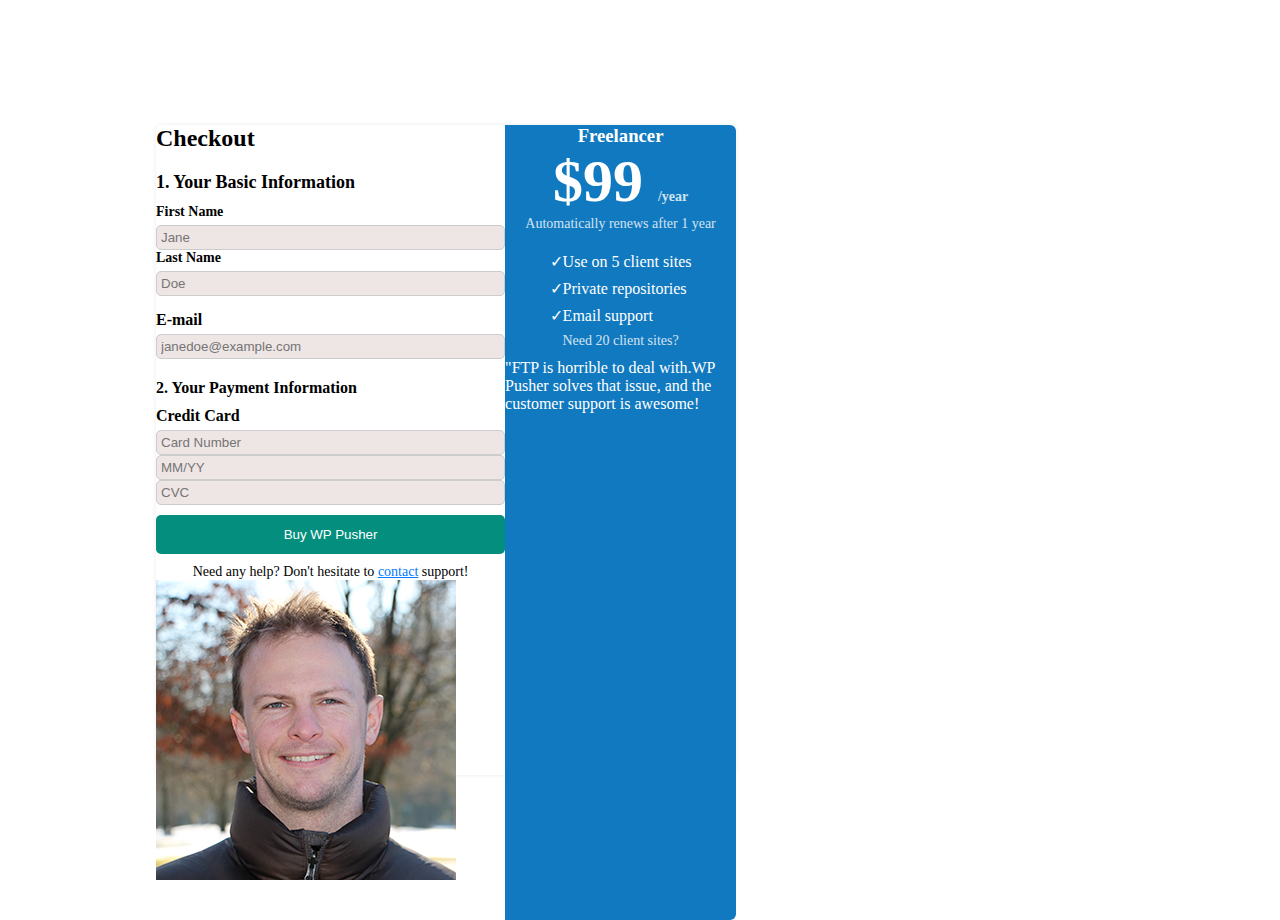
==== Assignment-5/assignment-5.html @ 491de337 "helo" ====
<!DOCTYPE html>
<html lang="en">
  <head>
    <meta charset="UTF-8" />
    <meta name="viewport" content="width=device-width, initial-scale=1.0" />
    <link rel="stylesheet" href="assignment-5.css" />

    <title>Assignment-5</title>
  </head>
  <body>
    <main>
      <div class="container">
        <section class="Checkout-details">
          <h2>Checkout</h2>

          <div class="section-title">1. Your Basic Information</div>

          <div class="form-details">
            <div>
              <label for="First Name">First Name</label>
              <input type="text" placeholder="Jane" />

              <label for="Last Name">Last Name</label>
              <input type="text" placeholder="Doe" />
            </div>
          </div>

          <label for="email">E-mail</label>
          <input type="text" placeholder="janedoe@example.com" />

          <div class="payment-info">2. Your Payment Information</div>

          <label for="card">Credit Card</label>
          <input type="text" placeholder="Card Number" />

          <div class="card-cvc">
            <input type="text" placeholder="MM/YY" />
            <input type="text" placeholder="CVC" />
          </div>

          <button class="all-buttons">Buy WP Pusher</button>

          <p class="for-support">
            Need any help? Don't hesitate to
            <a href="#" style="color: #007bff">contact</a> support!
          </p>

          <img src="bro.png" alt="" />
        </section>

        <section class="second">
          <!-- Details-->
          <div class="checkout-sidebar">
            <h3>Freelancer</h3>

            <p class="price">$99 <span class="small-text">/year</span></p>
            <p class="small-text">Automatically renews after 1 year</p>

            <div class="benefits">
              <ul>
                <li>&check;Use on 5 client sites</li>
                <li>&check;Private repositories</li>
                <li>&check;Email support</li>
              </ul>
            </div>

            <p class="small-text">
              Need 20 client sites?
              <a
                href="#"
                style="color: white; text-decoration: underline"
                Switch
                to
                the
                Agency
                plan
              ></a>
            </p>

            <p class="review">
              "FTP is horrible to deal with.WP Pusher solves that issue, and the
              customer support is awesome!
            </p>
          </div>
        </section>
      </div>
    </main>
  </body>
</html>
---- Assignment-5/assignment-5.css ----
* {
  padding: 0;
  margin: 0;
  box-sizing: border-box;
}


body {
  background-color: #fff;
  display: flex;
  height: 100vh;
  min-height: 795px;
  width: 892px;
  margin: 0;
  align-items: center;
  justify-content: center;


}

.container {
  background-color: white;
  display: flex;
  max-width: 580px;
  max-height: 650px;
  border-radius: 6px;
  box-shadow: 0 0 5px #2B404E18;
  
  
}

section.checkout-details {
  padding: 30px;
  border-right: 1px solid #ddd;
  width: 100%;

}

h2 {
  margin-bottom: 20px;
}

.section-title {
  font-weight: bold;
  font-size: 18px;
  margin-bottom: 10px;
  line-height: 21.6px;

}

.form-details {
  display: flex;
  gap: 15px;
  margin-bottom: 15px;
  font-size: 14px;

}

.form-details div {
  flex: 1;
  
}

label {
  display:block;
  font-weight: bold;
  margin-bottom: 5px;

}

input {
  width: 100%;
  padding: 4px;
  border: 1px solid #ccc;
  border-radius: 5px;
  background-color: rgb(238, 229, 229);
}

.full-width {
  width: 100%;

}

.payment-info {
  margin-top: 20px;
  font-size: 16px;
  font-weight: bold;
  padding-bottom: 10px;

}

.payment-info input {
  width: 100%;

}

.all-buttons {
  background-color: #038E7D;
  color: white;
  text-align: center;
  display: block;
  padding: 12px;
  width: 100%;
  border: none;
  border-radius: 5px;
  margin-top: 10px;
  cursor: pointer;
}

.all-buttons:hover {
  background-color: #218838;
}

.for-support {
  font-size: 14px;
  text-align: center;
  margin-top: 10px;
}


/* Detail Section */
.checkout-sidebar {
  
  background-color: #1179BF;
  color: #fff;
  max-width: 250px;
  height: 795px;
  border-top-right-radius: 6px;
  border-bottom-right-radius: 6px;
  justify-items: center;
  align-items: ;

}

.price {
  font-size: 60px;
  font-weight: bold;
}

.small-text {
  font-size: 14px;
  margin-bottom: 10px;
  opacity: 0.8;
}

.benefits {
  margin-top: 20px;

}

.benefits ul {
  list-style: none;
  padding: 0;
}

.benefits ul li {
  margin-bottom: 8px;

}

.reviews {
  font-style: italic;
  font-size: 14px;
  margin-top: 20px;
}

.img {
  
}
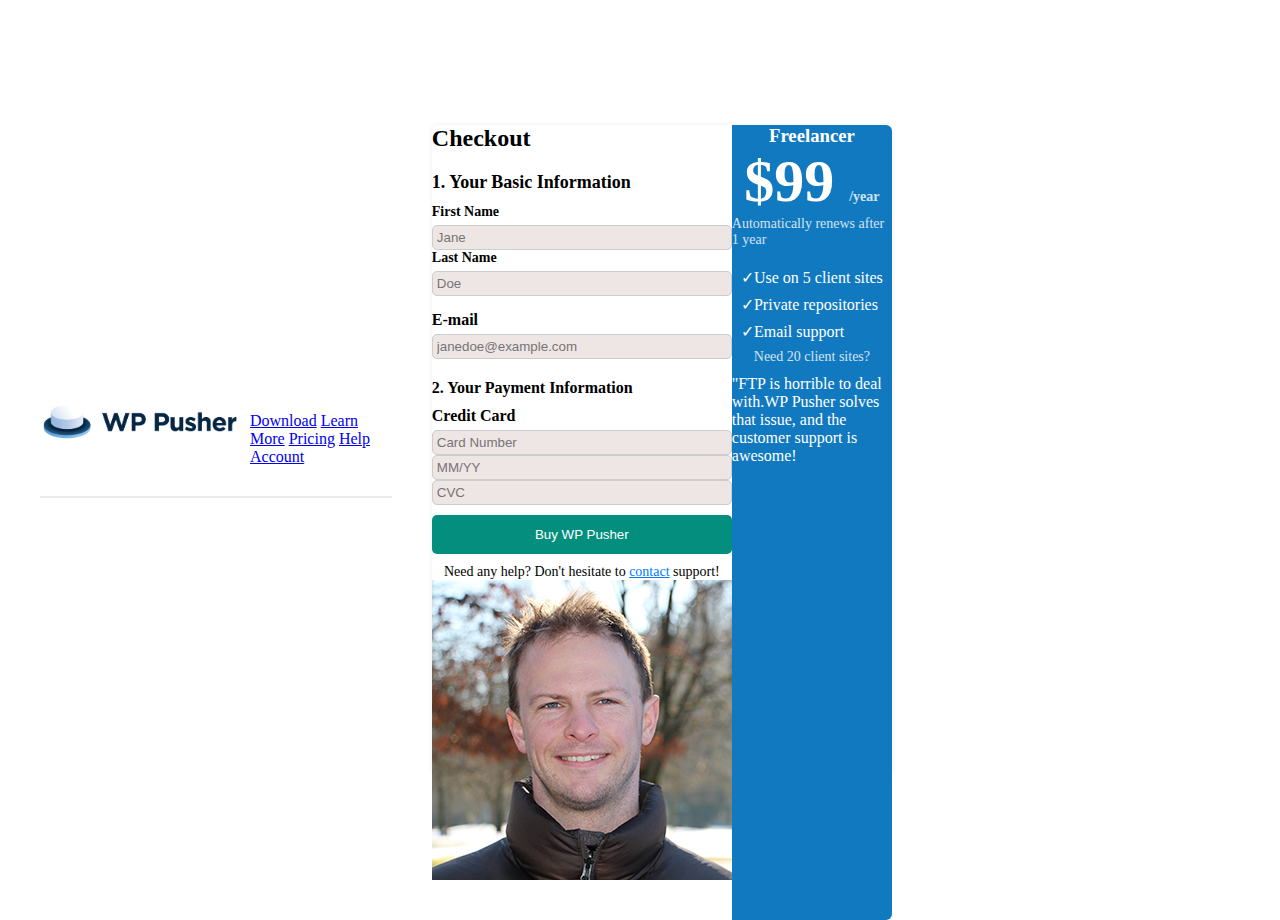
==== commit 9bbfb1ec: "Completed Assignments" ====
--- a/Assignment-5/assignment-5.html
+++ b/Assignment-5/assignment-5.html
@@ -8,12 +8,28 @@
     <title>Assignment-5</title>
   </head>
   <body>
-    <main>
-      <div class="container">
-        <section class="Checkout-details">
+    <header>
+      <nav class="navigation-bar">
+        <div class="left-side">
+          <img src="pubb.png" alt="Logo">
+        </div>
+
+        <div class="right-side">
+          <a href="#">Download</a>
+          <a href="#">Learn More</a>
+          <a href="#">Pricing</a>
+          <a href="#">Help</a>
+          <a href="#">Account</a>
+        </div>
+      </nav>
+    </header>
+
+    <main class="container">
+
+       <section class="Checkout-details">
           <h2>Checkout</h2>
 
-          <div class="section-title">1. Your Basic Information</div>
+         <div class="section-title">1. Your Basic Information</div>
 
           <div class="form-details">
             <div>
@@ -82,8 +98,7 @@
               customer support is awesome!
             </p>
           </div>
-        </section>
-      </div>
+      </section>
     </main>
   </body>
 </html>
--- a/Assignment-5/assignment-5.css
+++ b/Assignment-5/assignment-5.css
@@ -4,6 +4,24 @@
   box-sizing: border-box;
 }
 
+.navigation-bar {
+  display: flex;
+  justify-content: space-between;
+  border-bottom: 2px solid rgba(58, 57, 57, 0.103);
+  margin: 25px 40px;
+  padding-bottom: 20px;
+}
+
+.navigation-bar img {
+  width: 200px;
+  height: 39px;
+  display: block;
+}
+
+ div.right-side {
+  padding: 10px;
+  
+}
 
 body {
   background-color: #fff;
@@ -58,7 +76,7 @@
 
 .form-details div {
   flex: 1;
-  
+
 }
 
 label {
